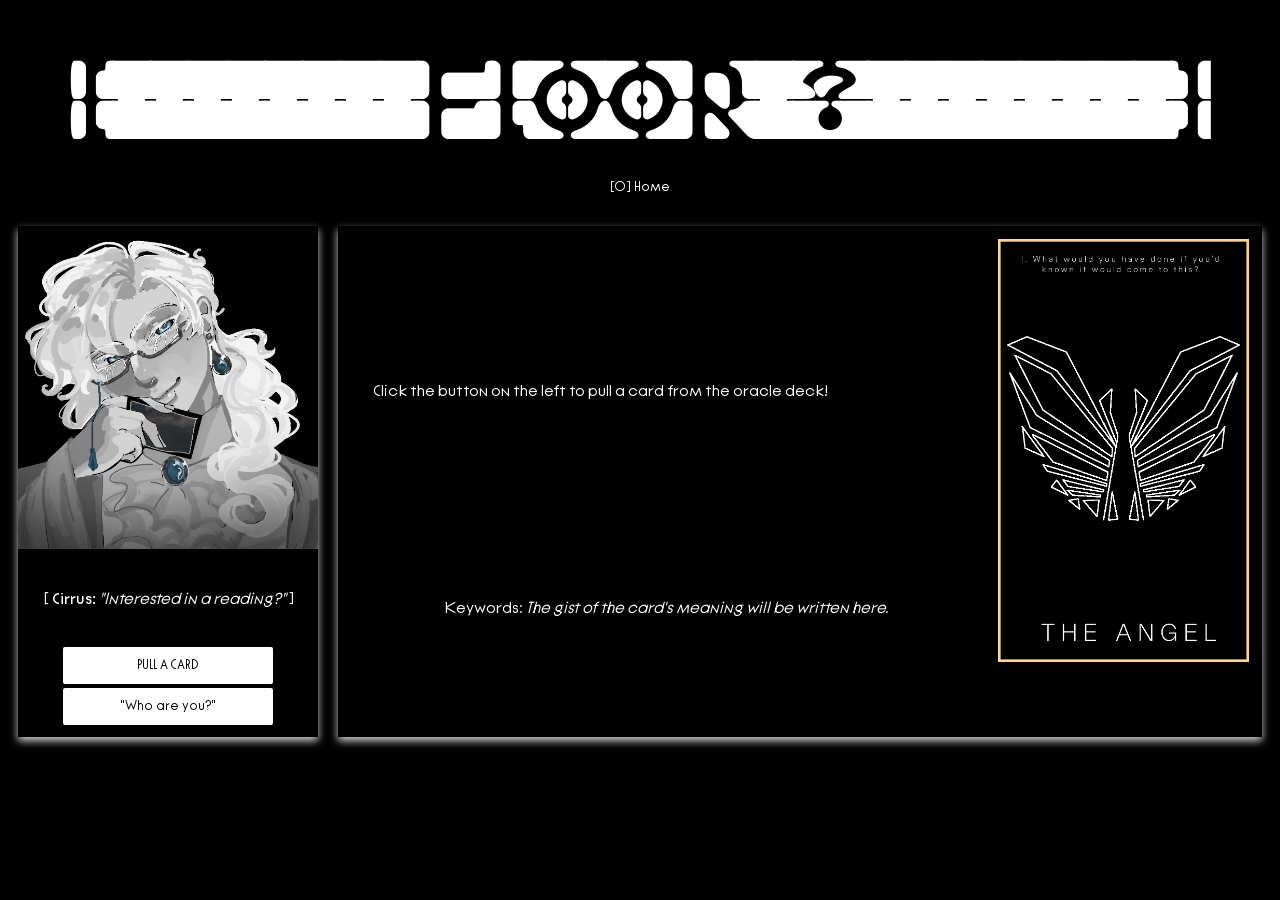
==== daily_reading.html @ b2d0c82a "Current site" ====
<!DOCTYPE html>
<html>
  <head>
    <meta charset="UTF-8">
    <meta name="viewport" content="width=device-width, initial-scale=1.0">
    <script src="JAVASCRIPT/divination.js"></script>
    <title>Cirrus' Cartomancy Cabin</title>
    
    <link href="style.css" rel="stylesheet" type="text/css" media="all">

  </head>
  <body>
      <!-- HEADER / Navbar -->
      <div class="mainHead">
    
        <h1 class="quirky">[        Floor ?        ]</h1>
        
        <div class="navContainer"> 
          <button class="navLink"><a href="index.html">[0] Home</a></button>
        </div>
      </div>
        <!-- END OF HEADER / Navbar -->
        
        <div class = "pageRow">
          <div class = "characterCard">
            <img src="ASSETS/Characters/Cirrus_normal.png" style="width:100%">
            <p>[<b> Cirrus: </b><i>"Interested in a reading?" </i>]</p>
              <div id="readDaily">
                <button class="dailyReadButton" onclick="displayCard()" id="pullButton">PULL A CARD</button>
                <button class="dailyReadButton" onclick="talkToCirrus()">"Who are you?"</button>
              </div>
          </div>

          <div class = "cardInfo" id="readingContent">
            <div id = "cardName">
            </div>
            <div id = "cardDesc">
              <p>Click the button on the left to pull a card from the oracle deck!</p>
            </div>
            <div id = "cardKeywords">
              <p>Keywords: <i>The gist of the card's meaning will be written here.</i></p>
            </div>
            <div id = "cardImg">
              <img src="ASSETS/OracleDeck/1_THEANGEL.png" style="width:100%">
            </div>
          </div>

          <div class="charYap HIDETHIS" id="talkingContent">
            <p id="yapContent"></p>
            <button id="opt1"></button>
            <br>
            <button id="opt2"></button>
          </div>
        </div>

  </body>
</html>
---- style.css ----
body {
  background-color: black;
  color: white;
}

body.personal {
    background-color: #FF4800;
}

body.meta {
    margin: 0;
    padding: 0;
}

/* FONTS ----------------------------------------------- */
@font-face {
    font-family: Avara;
    src: url(FONTS/Avara-Black.otf);
}

@font-face {
    font-family: Avara;
    font-weight: bold;
    src: url(FONTS/Avara-Bold.otf);
}

@font-face {
    font-family: Basteleur;
    src: url(FONTS/Basteleur-Moonlight.otf);
}

@font-face {
    font-family: Basteleur;
    font-weight: bold;
    src: url(FONTS/Basteleur-Bold.otf);
}

@font-face {
    font-family: BLACKOUT;
    src: url(FONTS/Blackout\ 2\ AM.ttf);
}

@font-face {
    font-family: Lexend;
    src: url(FONTS/Lexend-VariableFont_wght.ttf);
}

@font-face {
    font-family: lineal;
    src: url(FONTS/LinealVF.ttf);
}

@font-face {
    font-family: hyperScrypt;
    src: url(FONTS/HyperScrypt.otf);
}

@font-face {
    font-family: subwayScript;
    src: url(FONTS/SubwayScript.otf);
}

@font-face {
    font-family: SyneMono;
    src: url(FONTS/SyneMono-Regular.ttf);
}

@font-face {
    font-family: TerminalGrotesque;
    src: url(FONTS/terminal-grotesque_open.otf);
}

.casual {
    font-family: Avara;
}

.interesting {
    font-family: Basteleur;
}

.solid {
    font-family: BLACKOUT;
}

.legendary {
    font-family: Lexend;
}

.sleek {
    font-family: lineal;
}

.quirky {
    font-family: hyperScrypt;
    white-space: pre;
}

.mysterious {
    font-family: subwayScript;
}

.predictable {
    font-family: SyneMono;
}

.digital {
    font-family: TerminalGrotesque;
}

/* HEADERS & NAV -------------------------------------- */
    
.mainHead {
    background-color: black;
    font-size: 40px;
    text-align: center;
    position: sticky;
    top: 0;
}

.mainHead h1 {
    margin-bottom: 0px;
}

.navContainer {
    text-align: center;
    font-family: lineal;
    display: inline;
}

.navLink {
    font-family: lineal;
    padding: 20px 20px;
    text-decoration: none;
    color: white;
    margin: 0;
    background-color: black;
    border: none;
}

.navLink a {
    display: block;
    display: inline;
    text-decoration: none;
    color: white; 
    padding: 20px 20px;
}

.navLink a:visited {
    color: white;
}

.navLink a:hover {
    color: black;
    background-color: white;
    border-radius: 2px;
}

/* CHARACTERS ------------------------------------------ */

.characterCard {
  box-shadow: 0 4px 8px 0 rgba(255, 255, 255, 0.8);
  max-width: 300px;
  margin: 10px;
  text-align: center;
  flex:none;
}

/* HOME ELEMENTS -------------------------------------- */

.homeElevators {
    display: grid;
    grid-template-columns: 25% 50% 25%;
    grid-template-rows: 80% 20%;
}

.railway {
    z-index: -1;
    grid-column: 1 / span 3;
    grid-row: 1 / span 2;
    background-image: url("ASSETS/Other/RailsSolo.png");
    background-repeat: no-repeat;
    background-size: 100% 100%;
    mask-image: linear-gradient(black, transparent);
    -webkit-mask-image: linear-gradient(black, transparent);
}

.elevatorImgLeft {
    grid-column: 1 / span 1;
    grid-row: 1 / span 1;
    height: 50vh;
    width: 100%;
    background-image: url("ASSETS/Other/ElevatorLeft.png");
    background-repeat: no-repeat;
    background-size: contain;
    background-position: center;
}

.elevatorImgLeft:hover {
    background-image: url("ASSETS/Other/ElevatorLeftOpen.png");
}

.elevatorImgRight {
    grid-column: 3 / span 1;
    grid-row: 1 / span 1;
    height: 50vh;
    width: 100%;
    background-image: url("ASSETS/Other/ElevatorRight.png");
    background-repeat: no-repeat;
    background-size: contain;
    background-position: center;
}

.elevatorImgRight:hover {
    background-image: url("ASSETS/Other/ElevatorRightOpen.png");
}

.centerCard {
    background-color: black;

    grid-column: 2 / span 1;
    grid-row: 1 / span 1;
    box-shadow: 0 4px 8px 0 rgba(255, 255, 255, 0.8);
    height: fit-content;
    align-self: center;
    justify-self: center;
    padding: 50px 20px;

    font-family: lineal;
    text-align: center;
    justify-content: space-between;
    align-content: center;
}

.footerCard {
    background-color: black;
    color: gray;

    grid-column: 2 / span 1;
    grid-row: 2 / span 1;
    box-shadow: 0 1px 4px 0 rgba(255, 255, 255, 0.8);
    height: fit-content;
    align-self: center;
    justify-self: center;
    padding: 5px;

    font-family: lineal;
    font-size: small;
    justify-content: space-between;
    align-content: center;
}

/* READINGS ------------------------------------------- */

.pageRow {
    font-family: lineal;
    display: flex;
    justify-content: space-between;
}

.cardInfo {
  box-shadow: 0 4px 8px 0 rgba(255, 255, 255, 0.8);
  margin: 10px;
  text-align: center;
  flex: auto;

  display: grid;
  grid-template-columns: 70% 30%;
}

.charYap {
  box-shadow: 0 4px 8px 0 rgba(255, 255, 255, 0.8);
  margin: 10px;
  font-family: lineal;
  text-align: justify;
  flex: auto;
  height: 70vh;
}

.charYap p {
    padding: 0px 20% 20px;
    text-justify: distribute;
    border-bottom: 1px solid white;
    line-height: 1.5;
}

.charYap button {
    background: none;
    font-family: lineal;
    outline: none;
    border: none;
    color: white;
    margin: 5px auto 0px 20%;
}

.charYap button:hover {
    text-decoration: underline;
    cursor: pointer;
}

#cardName {
    font-family: hyperScrypt;
    margin-left: 10px;
    text-align: left;
    align-self: self-start;
}

#cardDesc {
    padding: 5px;
    margin-left: 10px;
    text-align: justify;
    align-self: self-start;
    white-space: pre-wrap;
}

#cardKeywords {
    padding: 5px;
    margin-left: 10px;
    align-self: self-start;
}

#cardImg {
    max-width: 300px;
    grid-column-start: 2;
    grid-row: 1/span 3;
    justify-self: end;
}

#readDaily {
    font-family: lineal;
    font-size: 15px;
    margin: 10px auto 10px;
}

#yapContent {
    overflow: scroll;
    height: 75%;
}

.dailyReadButton{
    font-family: lineal;
    width: 70%;
    padding: 10px 20px;
    margin: 2px 0px;
    text-decoration: none;
    color: black;
    background-color: white;
    border: none;
    border-radius: 2px;
    white-space: pre;
}

.dailyReadButton:hover{
    color: #a3e5ff;
    cursor: pointer;
}

/* ABOUT ------------------------------------------- */

.centeredBoxes {
    display: grid;
    grid-template-columns: 25% 50% 25%;
}

.dialogueList {
  box-shadow: 0 4px 8px 0 rgba(255, 255, 255, 0.8);
  margin: 10px;
  text-align: justify;
  flex: auto;
  font-family: subwayScript;
}

.dialogueList p {
    padding: 10px;
    text-align: center;
    border-bottom: 1px solid white;
}

.dialogueList  ul {
    overflow: scroll;
    height: 90%;
}

.dialogueList button {
    background: none;
    outline: none;
    border: none;
    font-family: subwayScript;
    color: white;
}

.dialogueList button:hover {
    color: wheat;
    cursor: pointer;
}

.sneakyLink {
    color: rgb(193, 193, 193);
    text-decoration: dotted;
}

#realAboutMe:hover, .sneakyLink:hover {
    color: rgb(255, 167, 79);
}

/* ABOUT ME ---------------------------------------- */
    
.leftHeavy {
    display: grid;
    grid-template-columns: 70% 25%;
    column-gap: 5%;
    padding: 30px;
    height: 90vh;
    color: #2c390e;
}

.mainScreen {
    grid-column: 1 / span 1;
    border-radius: 10px;
    height: 90vh;
    border: 2px solid #7e1c06;
    box-shadow: 5px 5px 0px 7px #7e1c06;
    overflow-y: scroll;
    scrollbar-width: thin;
}

.edgyMainScreen {
    background-image: url("ASSETS//UI//aboutMeToBeOrNotToBeBG.png");
}

.normalMainScreen {
    background-image: url("ASSETS/UI/aboutMeBgTexture_v1.png");
}

.limeMainScreen {
    background-image: url("ASSETS/UI/limeBg.png");
}

.plumMainScreen {
    background-image: url("ASSETS/UI/plumBg.png");
}

.liLacMainScreen {
    background-image: url("ASSETS/UI/lilacBg.png");
}

.mahoganyMainScreen {
    background-image: url("ASSETS/UI/mahoganyBg.png");
}

.sideControls {
    grid-column: 2 / span 1;
    background-color: rgb(246, 250, 215);
    background-image: url("ASSETS/UI/aboutMeBgTexture_v1.png");
    border-radius: 10px;
    height: 90vh;
    border: 2px solid #7e1c06;
    box-shadow: 5px 5px 0px 7px #7e1c06;
}

.sideControlsButtons {
    display: flex;
    width: inherit;
    flex-wrap: wrap;
    align-items: center;
    justify-content: center;

    border-bottom: 3px double #7e1c06;
}

.sideControls h1, p {
    padding: 20px;
}

.handDrawnButton, .medaPortraitButton {
    background: none;
    border: none;
}

.handDrawnButton img {
    height: 100px;
    width: 100px;
}

.handDrawnButton img:hover {
    cursor: pointer;
    transform: scale(1.2);
}

@keyframes beSilly {
    from {
        transform: scale(1);
    }
    to {
        transform: scale(0.9);
    }
}

.medaPortraitButton img {
    width: 80%;
    height: auto;
    border: 2px solid #7e1c06;
    border-radius: 10px;

    animation: beSilly 5s ease-in-out 1s infinite alternate;
}

.medaPortraitButton img:hover {
    cursor: pointer;
}

.medaPortrait {
    background-image: url("ASSETS/UI/aboutMeMedaBG.png");
    background-repeat: no-repeat;
    background-size: cover;
    border-bottom:  3px double #7e1c06;
}

#ants1 {
    height: 400px;
    position: absolute;
    left: 0;
    top: 0;
}

#ants2 {
    height: 200px;
    position: absolute;
    bottom: 0;
    right: 25%;
}

.ToBeOrNotToBe {
    padding: 10px;
}

.ToBeOrNotToBe h1 {
    align-self: center;
    justify-self: center;
    text-align: center;
    color:#FF4800;
}

.ToBeOrNotToBe p {
    align-self: center;
    justify-self: center;
    text-align: justify;
    text-justify: distribute;
    color: rgb(171, 171, 171);
    padding: 10px 200px;
    font-size: smaller;
    line-height: 1.5;
}

@keyframes swaying {
    from {
        transform: rotate(0deg);
    }
    to {
        transform: rotate(-10deg);
    }
}

@keyframes beWatchful {
    0% {
        transform: rotateX(0deg);
        transform: rotateY(0deg);
    }
    10% {
        transform: rotateX(90deg);
        transform: rotateY(0deg);
    }
    20% {
        transform: rotateX(0deg);
        transform: rotateY(50deg);
    }
    30% {
        transform: rotateZ(180deg);
    }
    50% {
        transform: rotateX(0deg);
        transform: rotateY(-50deg);
    }
}

#celArt {
    height: 300px;
    position: absolute;
    top: 0;
    right: 25%;

    animation: swaying 7s ease-in-out 1s infinite alternate;
}

#eleyevatorSymb {
    height: 170px;
    position: absolute;
    bottom: 0;
    left: 0;

    animation: beWatchful 7s ease-in-out 1s infinite alternate-reverse;
}

.AboutMeForReal {
    padding: 10px 180px;
    font-family: Lexend;
}

.AboutMeForReal h1 {
    font-family: Basteleur;
    margin-bottom: 0;
    border-bottom: 2px double #FF4800;
}

.AboutMeForReal p {
    padding: 0;
    text-align: justify;
    text-justify: inter-cluster;
}

.AboutMeForReal li {
    padding: 5px;
    text-align: justify;
    text-justify: inter-cluster;
}

.AboutMeForReal a {
    color: #69195a;
    text-shadow:2px 2px #C4F701;
}

.AboutMeForReal a:hover {
    color: #FF4800;
    font-weight: bolder;
    padding: 2px;
    background-color: #C4F701;
}

.aboutMeButton {
    background-color: #69195a;
    color: #C4F701;
    border: none;
    border-radius: 4px;
    box-shadow: 2px 2px 0px 5px #FF4800;

    padding: 10px;
    width: 100%;
}

.aboutMeButton:hover {
    background-color: #C4F701;
    color: #FF4800;
    box-shadow: 2px 2px 0px 5px #69195a;
    font-weight: bolder;
    font-style: italic;
    cursor: pointer;
}

@keyframes slideInFromTop {
    from {
        transform: translateY(-20px);
    }
    to {
        transform: translateY(0px);
    }
}

.aboutMeSectionList {
    background-color: rgb(246, 250, 215);
    border: 2px solid #69195a;
    border-radius: 5px;
    box-shadow: 2px 2px 0px 5px #69195a;
    padding: 10px;
    margin-top: 20px;

    animation: slideInFromTop 0.5s 0s;
}

.stampContainer {
    display: flex; 
    flex-wrap: wrap;
    justify-content: center;
    width: 100%;
}

.GamesILike {
    padding: 10px 50px;
    font-family: Lexend;
    color: rgb(246, 250, 215);
}

.GamesILike h1 {
    font-family: Avara;
    text-align: center;
    color: rgb(246, 250, 215);
    text-shadow: 2px 2px #7e1c06;
    margin-top: 10px;
    border-top: 10px double #C4F701;
    padding-top: 20px;
}

.gameScreenHeader {
    color:#FF4800;
    font-size: 75px; 
    text-shadow: 4px 4px #7e1c06;  
    font-family: Basteleur;
    margin: 20px auto;
}

.GamesILike h2 {
    font-family: BLACKOUT;
    margin-bottom: 0;
    text-shadow: 4px 4px #7e1c06;
    color: #C4F701;
}

.GamesILike p {
    font-family: Lexend;
    text-align: justify;
    text-justify: inter-cluster;
    margin: 0;
    padding: 10px;
}

.ExitScreen {
    padding: 25% 20%;
    text-align: center;
}

.ExitScreen h1 {
    color: white;
    padding-top: 20px;
}

.ExitScreen a {
    text-align: center;
    color: white;
}

.ExitScreen a:hover {
    color: gray;
}

.WIPTEXT {
    padding: 35%;
    text-align: center;
    color: rgb(246, 250, 215);
    text-shadow: 2px 2px #7e1c06;
    font-family: Avara;
}

/* ABOUT SITE -------------------------------------- */

.aboutSiteBarrier {
    text-align: center;
}

.skipButton {
    background: none;
    border: none;

    position: absolute;
    bottom: 5px;
    right: 5px;
}

.skipButton:hover {
    cursor: pointer;
}

.AboutSiteContainer {
    height: 100vh;
    margin: 0px;
    background-color: #e50000;
    color: white;
    
    display: grid;
    grid-template-columns: 20% 60% 20%;

    color: #fcf9d0;
    font-family: Basteleur;
}

.aboutSiteMainScreen {
    align-self: center;
    justify-self: center;
    height: 90vh;
    width: 95%;

    border: 2px solid #400b29;
    border-radius: 8px;
    box-shadow: 2px 2px 0px 8px #400b29;
    background-color: #100f0f;

    overflow-y: scroll;
    scrollbar-width: thin;
}

.aboutSiteSidebar {
    align-self: center;
    justify-self: center;
    height: 90vh;
    width: 85%;

    border: 2px solid #400b29;
    border-radius: 8px;
    box-shadow: 2px 2px 0px 8px #400b29;
    background-image: url(ASSETS/UI/plumBg.png);
    color: rgb(246, 250, 215);

    justify-content: center;
}

.aboutSiteSidebarLeft {
    background-image: url(ASSETS/Other/AboutSiteStuff/towerSelfie.png);
    background-repeat: no-repeat;
    background-size: cover;
}

.aboutSiteIntroImg {
    height: 50vh;
}

.aboutSiteIntroBox {
    width: 40%; 
    position: absolute; 
    bottom: 20px; 
    left: 30%; 
    height: 20vh;
}

.aboutSiteIntroBox p {
    height: 50%;
    overflow-y: scroll;
    scrollbar-width: thin;
    text-align: justify;
    text-justify: distribute;
    padding: 5px 10px;
    border-bottom: 1px solid white;
}

.aboutSiteIntroBox button {
    background: none;
    border: none;
    color: white;
    font-family: lineal;
}

.aboutSiteIntroBox button:hover {
    text-decoration: underline;
    cursor: pointer;
}

.aboutSiteSidebar h1 {
    text-align: center;
    color: #fcf9d0;
    text-shadow: 2px 2px #2c390e;
    border-bottom: 3px double #FF4800;
}

.as_LeftSidebarBox{
    margin: 10px;
    justify-content: center;
    display: grid;
    background-color: rgba(0, 0, 0, 0.8);

    font-family: lineal;
}

.as_LeftSidebarBox p {
    margin: 0;
    text-align: center;
}

code {
    color: white;
    height: 30px;
    overflow-y: scroll;
    word-break: break-all;
    scrollbar-width: thin;
    padding: 0px 15px;
}

.as_button {
    width: 90%;
    padding: 10px;
    background-color: #FF4800;
    border: 2px solid #400b29;
    border-radius: 8px;
    justify-self: center;
    margin: 20px auto;

    color: #fcf9d0;
    font-family: Basteleur;

    display: grid;
    align-self: center;
}

.as_button:hover {
    background-color: #C4F701;
    color: #69195a;
    font-weight: bold;
    cursor: pointer;
}

.as_button2 {
    background-color: black;
    border: 2px solid white;
    color: white;
    font-family: lineal;
    margin-top: 5%;
}

.asms_general, .asms_log {
    display: grid;
    padding: 5px 80px;
}

.asms_general h1 {
    text-align: center;
}

.asms_general h2 {
    text-align: left;
    margin: 0px;
    color: #C4F701;
}

.asms_general p {
    text-align: justify;
    text-justify: inter-cluster;
    margin: 0px;
    line-height: 1.5;
}

h1.orangeDoubleBottom {
    padding-bottom: 10px;
    border-bottom: 5px double #FF4800;
}

.aboutSiteMainScreen a {
    color: #fcf9d0;
    text-shadow: 1px 1px #C4F701;
}

.aboutSiteMainScreen a:hover {
    background-color: #C4F701;
    color: #FF4800;
    font-weight: 
    bold;
}

.asms_general ul {
    margin: 0;
    line-height: 1.5;
}

.asms_log h1 {
    font-family: TerminalGrotesque;
    border-bottom: 5px double #fcf9d0;
}

.asms_log p {
    font-family: SyneMono;
    margin: 0px;
    padding: 0px;
}

.asms_log h2 {
    font-family: BLACKOUT;
    margin: 0px;
    padding: 0px;
}

.asmsLogBox {
    background-color: #fcf9d0;
    color: #100f0f;
    text-align: justify;
    text-justify: inter-cluster;
    padding: 5px;
    margin: 5px 0px;
}

.asmsLogBox h1 {
    border: none;
    margin: 0px;
    padding: 0px;
}

.asms_log a {
    color: #100f0f;
}

.asms_chars {
    display: flex;
    flex-direction: column;
}

.asms_charsBox {
    display: grid;
    grid-template-columns: 40% 60%;
    grid-template-rows: 20% 80%;
    padding: 5px 10px;
    border: 3px double #fcf9d0;
    margin: 5px;
}

.asms_chars h1 {
    font-family: TerminalGrotesque;
    text-align: center;
}

.asms_charsBox h1 {
    grid-column: 2 / span 1;
    grid-row: 1 / span 1;
    align-self: center;
    text-align: left;
    font-family: SyneMono;
    border-bottom: 3px double #fcf9d0;

    margin: 0px;
    padding: 0px;
}

.asms_charsBox img {
    grid-column: 1 / span 1;
    grid-row: 1 / span 2;
    height: 300px;
    align-self: center;
}

.asms_charsBox p {
    grid-column: 2 / span 1;
    grid-row: 2 / span 1;
    padding: 0px;
    margin: 0px;
    align-self: center;
    text-align: justify;
    text-justify: inter-cluster;
    font-family: SyneMono;
}

iframe.gb_composeBox {
    width: 100%;
    height: 60vh;
    border: none;
    margin-bottom: 20px;
}

.as_LeftSidebarBox ul {
    margin: 0;
    padding-left: 0;
    list-style-type: none;
    justify-self: center;
}

/* OTHER ------------------------------------------- */

.HIDETHIS {
    display: none;
}

.typicalBox {
    background-color: black;
    color: white;
    font-family: lineal;
    box-shadow: 0 4px 8px 0 rgba(255, 255, 255, 0.8);
}

.blinkie {
    height: 30px;
    width: auto;
    align-self: center;
}

.userbox, .stamp {
    height: 56px;
    width: auto;
    align-self: center;
}

.sneakyText {
    font-family: lineal;
    color: rgba(255, 255, 255, 0);
}

.sneakyText:hover {
    color: gray;
}

.obfuscatedText {
    font-family: subwayScript;
}

.obfuscatedText:hover {
    font-family: SyneMono;
    cursor: crosshair;
}

.rotateRightOnHover:hover {
    transform: rotateZ(35deg);
}

.rotateLeftOnHover:hover {
    transform: rotateZ(-35deg);
}

.sizeUpOnHover:hover {
    transform: scale(1.4);
}

.darkenOnHover:hover {
    filter: brightness(70%);
}

.outlineOnHover:hover {
    border: 3px solid white;
}
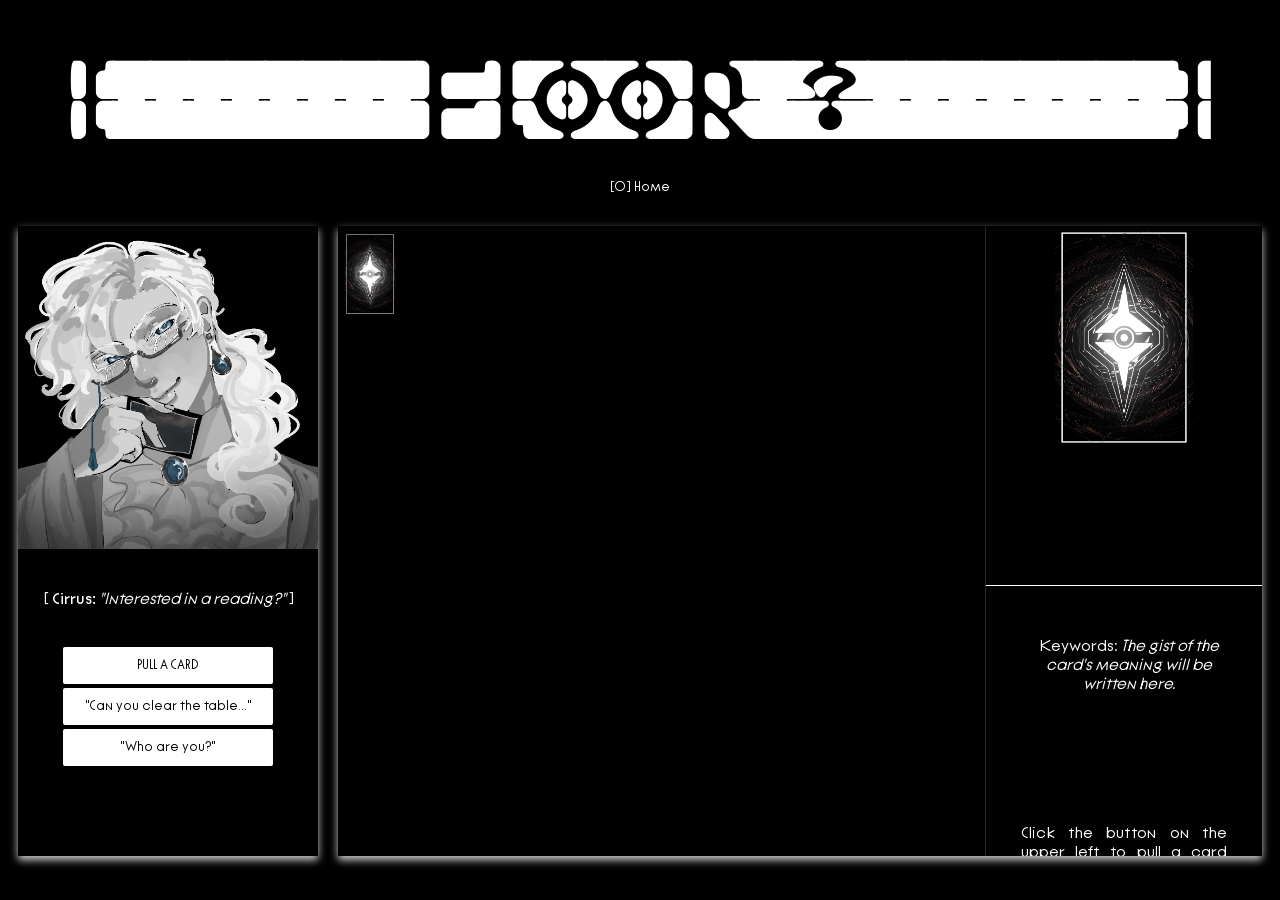
==== commit b5e4fe5e: "heheheeheh readings" ====
--- a/daily_reading.html
+++ b/daily_reading.html
@@ -24,25 +24,41 @@
         <div class = "pageRow">
           <div class = "characterCard">
             <img src="ASSETS/Characters/Cirrus_normal.png" style="width:100%">
-            <p>[<b> Cirrus: </b><i>"Interested in a reading?" </i>]</p>
+            <p id="cirrusSmallChat">[<b> Cirrus: </b><i>"Interested in a reading?" </i>]</p>
               <div id="readDaily">
-                <button class="dailyReadButton" onclick="displayCard()" id="pullButton">PULL A CARD</button>
+                <button class="dailyReadButton" onclick="cardReadOn()" id="pullButton">PULL A CARD</button>
+                <button class="dailyReadButton" onclick="EmptyTable()">"Can you clear the table..."</button>
                 <button class="dailyReadButton" onclick="talkToCirrus()">"Who are you?"</button>
               </div>
           </div>
 
           <div class = "cardInfo" id="readingContent">
-            <div id = "cardName">
+            <div class="cardTable">
+              <img src="ASSETS/OracleDeck/0_BACK.png" id="CT_deckPull" onclick="AddCardToTable()">
+              <div id = "ct_cardList">
+
+              </div>
             </div>
-            <div id = "cardDesc">
-              <p>Click the button on the left to pull a card from the oracle deck!</p>
-            </div>
-            <div id = "cardKeywords">
-              <p>Keywords: <i>The gist of the card's meaning will be written here.</i></p>
-            </div>
-            <div id = "cardImg">
-              <img src="ASSETS/OracleDeck/1_THEANGEL.png" style="width:100%">
-            </div>
+
+            <div class="cardCodex" id="ct_CardCodex">
+              <!-- Card info -->
+              <div id = "cardImg">
+                <img src="ASSETS/OracleDeck/0_BACK.png">
+              </div>
+              
+              <div id = "cardName">
+              </div>
+
+              <div id = "cardKeywords">
+                <p>Keywords: <i>The gist of the card's meaning will be written here.</i></p>
+              </div>
+
+              <div id = "cardDesc">
+                <p>Click the button on the upper left to pull a card from the oracle deck! You can drag cards into whatever formation you'd like. To open a card, right click it.</p>
+              </div>
+              
+              
+              </div>
           </div>
 
           <div class="charYap HIDETHIS" id="talkingContent">
--- a/style.css
+++ b/style.css
@@ -259,6 +259,7 @@
 }
 
 .cardInfo {
+    height: 70vh;
   box-shadow: 0 4px 8px 0 rgba(255, 255, 255, 0.8);
   margin: 10px;
   text-align: center;
@@ -266,6 +267,16 @@
 
   display: grid;
   grid-template-columns: 70% 30%;
+}
+
+.cardCodex {
+    height: 100%;
+    overflow-y: scroll;
+    border-left: 1px solid rgb(41, 41, 41);
+    display: flexbox;
+    flex-wrap: nowrap;
+
+    animation: ct_FadeIn 3s;
 }
 
 .charYap {
@@ -300,14 +311,14 @@
 
 #cardName {
     font-family: hyperScrypt;
-    margin-left: 10px;
-    text-align: left;
+    margin: 10px;
+    text-align: center;
     align-self: self-start;
 }
 
 #cardDesc {
     padding: 5px;
-    margin-left: 10px;
+    margin: 10px;
     text-align: justify;
     align-self: self-start;
     white-space: pre-wrap;
@@ -320,10 +331,16 @@
 }
 
 #cardImg {
-    max-width: 300px;
-    grid-column-start: 2;
-    grid-row: 1/span 3;
-    justify-self: end;
+    height: 57%;
+    align-self: center;
+    justify-self: center;
+    border-bottom: 1px solid white;
+}
+
+#cardImg img {
+    width: 50%;
+    align-self: center;
+    justify-self: center;
 }
 
 #readDaily {
@@ -355,6 +372,42 @@
     cursor: pointer;
 }
 
+#CT_deckPull {
+    width: 8%;
+    justify-self: left;
+    position: relative;
+    right: 45%;
+    top: 1%;
+}
+
+#CT_deckPull:hover {
+    filter: brightness(70%);
+    cursor: pointer;
+}
+
+.interactableCard {
+    width: 4.5%;
+    position: absolute;
+}
+
+.interactableCard img {
+    width: 100%;
+}
+
+.interactableCard:hover {
+    filter: invert();
+    cursor: crosshair;
+}
+
+@keyframes ct_FadeIn {
+    from {
+        color: black;
+    }
+    to {
+        color: white;
+    }
+}
+
 /* ABOUT ------------------------------------------- */
 
 .centeredBoxes {
